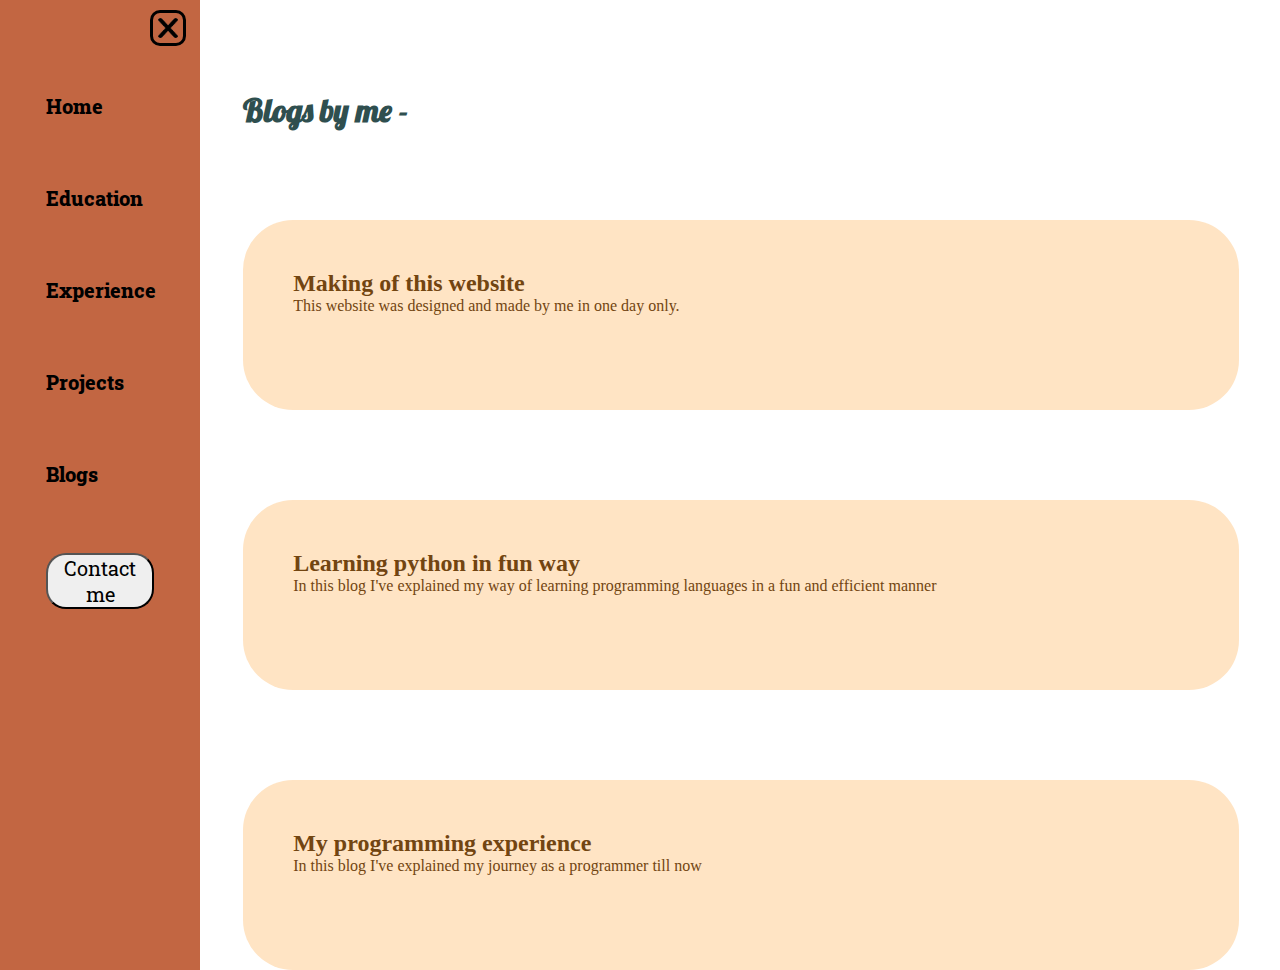
==== blogs.html @ bdfd57fc "Initial commit" ====
<!DOCTYPE html>
<html lang="en">
<head>
    <meta charset="UTF-8">
    <meta http-equiv="X-UA-Compatible" content="IE=edge">
    <meta name="viewport" content="width=device-width, initial-scale=1.0">
    <title>Hariom Joshi</title>
    <link rel="stylesheet" href="style.css">
</head>
<body>
<div class="container">
    <div class="sidebar">
        <nav>
            <ul>
                <li><a href = "/">Home</a></li>
                <li><a href = "/education.html">Education</a></li>
                <li><a href = "/experience.html">Experience</a></li>
                <li><a href = "/projects.html">Projects</a></li>
                <li><a href = "/blogs.html">Blogs</a></li>
                <li><button class="contactme">Contact me</button></li>
            </ul>
        </nav>
    </div>
    <div class="main">
        <div class="signs">
            <img class="cross" src="images/x.png" alt="error occured">
            <img class="options" src="images/options.png" alt="error occured">
        </div>
        <div class="blogcontainer">
            <div class="bloghead"><h1>Blogs by me - </h1></div>
            <a href="making-website.html">
                <div class="blogitem">
                    <h2>Making of this website</h2>
                    <p>This website was designed and made by me in one day only.</p>
                </div>
            </a>
            <a href="learning-python-in-fun-way.html">
                <div class="blogitem">
                    <h2>Learning python in fun way</h2>
                    <p>In this blog I've explained my way of learning programming languages in a fun and efficient manner</p>
                </div>
            </a>
            <a href="programming-experince.html">
                <div class="blogitem">
                    <h2>My programming experience</h2>
                    <p>In this blog I've explained my journey as a programmer till now</p>
                </div>
            </a>
        </div>
    </div>
</div>
<script src="scripts/script5.js"></script>
</body>
</html>
---- style.css ----
@import url('https://fonts.googleapis.com/css2?family=Roboto+Slab:wght@300&display=swap');
@import url('https://fonts.googleapis.com/css2?family=Pushster&family=Roboto+Slab:wght@300&family=Shizuru&display=swap');


/*the below css code applies to all the classes*/
*{
    margin: 0%;
    padding: 0%;
}
/* Items related to index.html */
.sidebar{
    background-color: rgb(194, 102, 66);
    width: 200px;
    font-family: 'Roboto Slab', serif;
    height: 200vh;
    position:fixed;
    transition: 0.3s ease-in-out;
}

.sidebar nav{
    padding: 40px 23px;
}

.sidebar nav li{
    list-style: none;
    font-size: 25px;
    padding: 13px;
    margin : 40px 10px;
    font-size: 20px;
}

.sidebar nav li a{
    text-decoration: none;
    color: black;
    font-weight: 800;
}

.sidebar nav li a:hover{
    color: antiquewhite;
}


.main{
    /* background-color: yellow; */
    width: 90vw;
    height: 100vh;
    /* background-image: "bgImage.jpg"; */
}


.contactme{
     font-size: 20px;
     font-family: 'Roboto Slab', serif;
     border-radius: 20px;
     font-weight: 400;
}

/* To create the bounce effect */

@keyframes bounce {
    0%, 20%, 60%, 100% {
      -webkit-transform: translateY(0);
      transform: translateY(0);
    }
  
    40% {
      -webkit-transform: translateY(-20px);
      transform: translateY(-20px);
    }
  
    80% {
      -webkit-transform: translateY(-10px);
      transform: translateY(-10px);
    }
}

/* applying the bounce effect */

.contactme:hover {
    animation: bounce 0.8s;
    background-color:rgb(20, 45, 78);
    color: aliceblue;
}

.container{
    display: flex;
}

.infocontainer{
    width: 75vw;
    height: 60vh;
    margin: 20vh 5vw 20vh 19vw;
    background-color: aquamarine;
    display: flex;
    justify-content: space-around;
    border-radius: 30px;
    transition: 0.3s ease-in;
}

.devInfo{
    display:flex;
    justify-content: center;
    flex-direction: column;
    margin: 0 30px;
}

.devPic img{
    border-radius: 50%;
    height: 56vh;
    width: 20vw;
    border: 4mm ridge rgba(170, 50, 220, .6);
}

.hello{
    padding: 20px 0;

}

.name{
    font-family: 'Pushster', cursive;
    padding: 10px 0;

}

.about{
    padding: 10px 0;

}

.more-about-me{
    font-family: 'Roboto Slab', serif;
    padding: 10px 0;
}

.btn{
    padding: 10px;
    margin: 10px;
    border-radius: 15px;
    background-color: rgb(96, 151, 233);
    cursor: pointer;
    color: aqua;
    font-weight: 700;
    
}

.btn:hover{
    background-color: aqua;
    color: rgb(96, 151, 233);
}

.bloghead{
    font-family: 'Pushster', cursive;
}

/* Items related to blog.html */

.blogitem{
    height: 90px;
    width: 70vw;
    background-color: bisque;
    padding: 50px;
    margin: 10vh 5vw 10vh 19vw;
    border-radius: 50px;
    transition: 0.2s ease-in;
}

.blogitem:hover{
    color: #ff7a59;
    border: #ff7a59 solid 1px;
    background:#fff;
}

.bloghead{
    margin: 10vh 5vw 10vh 19vw;
    color: darkslategray;
    font-family: 'Pushster', cursive;
    transition: 0.2s ease-in;
}

.blogcontainer a{
    color: rgb(114, 69, 17);
    text-decoration: none;
}

/* Items related to education.html */

.educationContainer a{
    color: rgb(114, 69, 17);
    text-decoration: none;
}

.myEducation{
    margin: 10vh 5vw 10vh 19vw;
    color: darkslategray;
    font-family: 'Pushster', cursive;
    transition: 0.2s ease-in;
}

.institute{
    height: 135px;
    width: 40vw;
    background-color: bisque;
    padding: 50px;
    margin: 10vh 5vw 10vh 19vw;
    border-radius: 50px;
    transition: 0.2s ease-in;
}


.institute:hover{
    color: #ff7a59;
    border: #ff7a59 solid 1px;
    background:#fff;
}

/* Items related to projects.html */

.projectsContainer a{
    color: rgb(114, 69, 17);
    text-decoration: none;
}

.projecthead{
    margin: 10vh 5vw 10vh 19vw;
    color: darkslategray;
    font-family: 'Pushster', cursive;
    transition: 0.2s ease-in;

}

.project{
    height: 40vh;
    width: 40vw;
    background-color: bisque;
    padding: 50px;
    margin: 10vh 5vw 10vh 19vw;
    border-radius: 50px;
    transition: 0.2s ease-in;
}
.info{
    padding: 30px 0;
}
.project:hover{
    color: #ff7a59;
    border: #ff7a59 solid 1px;
    background:#fff;
}

/* Items related to experience.html */

.experienceContainer a{
    color: rgb(114, 69, 17);
    text-decoration: none;
}

.experiencehead{
    margin: 10vh 5vw 10vh 19vw;
    color: darkslategray;
    font-family: 'Pushster', cursive;
    transition: 0.2s ease-in;
}

.experience{
    height: 155px;
    width: 35vw;
    background-color: bisque;
    padding: 50px;
    margin: 10vh 5vw 10vh 19vw;
    border-radius: 50px;
    transition: 0.2s ease-in;
}

.experience:hover{
    color: #ff7a59;
    border: #ff7a59 solid 1px;
    background:#fff;
}

.experience li{
    margin-top: 10px;
}

/* sidebar closing and opening items */

.signs{
    position: fixed;
    cursor: pointer;
    /* height: 40px;
    width: 40px;
    display: flex;
    flex-direction: row; */
    margin: 10px;
}

.cross{
    position:fixed;
    height: 20px;
    width: 20px;
    margin-left: 140px;
    border: black;
    border: solid;
    padding: 5px;
    border-radius: 10px;
}

.cross:hover{
    background-color: rgb(187, 83, 23);
}

.options{
    position:fixed;
    height: 20px;
    width: 20px;
    border: black;
    border: solid;
    padding: 5px;
    border-radius: 10px;
}

.options:hover{
    background-color: rgb(187, 83, 23);
}

.sidebarGo{
    transform: translate(-443px, 0);
    position: absolute;
}

@media (max-width: 1000px) {
    
}
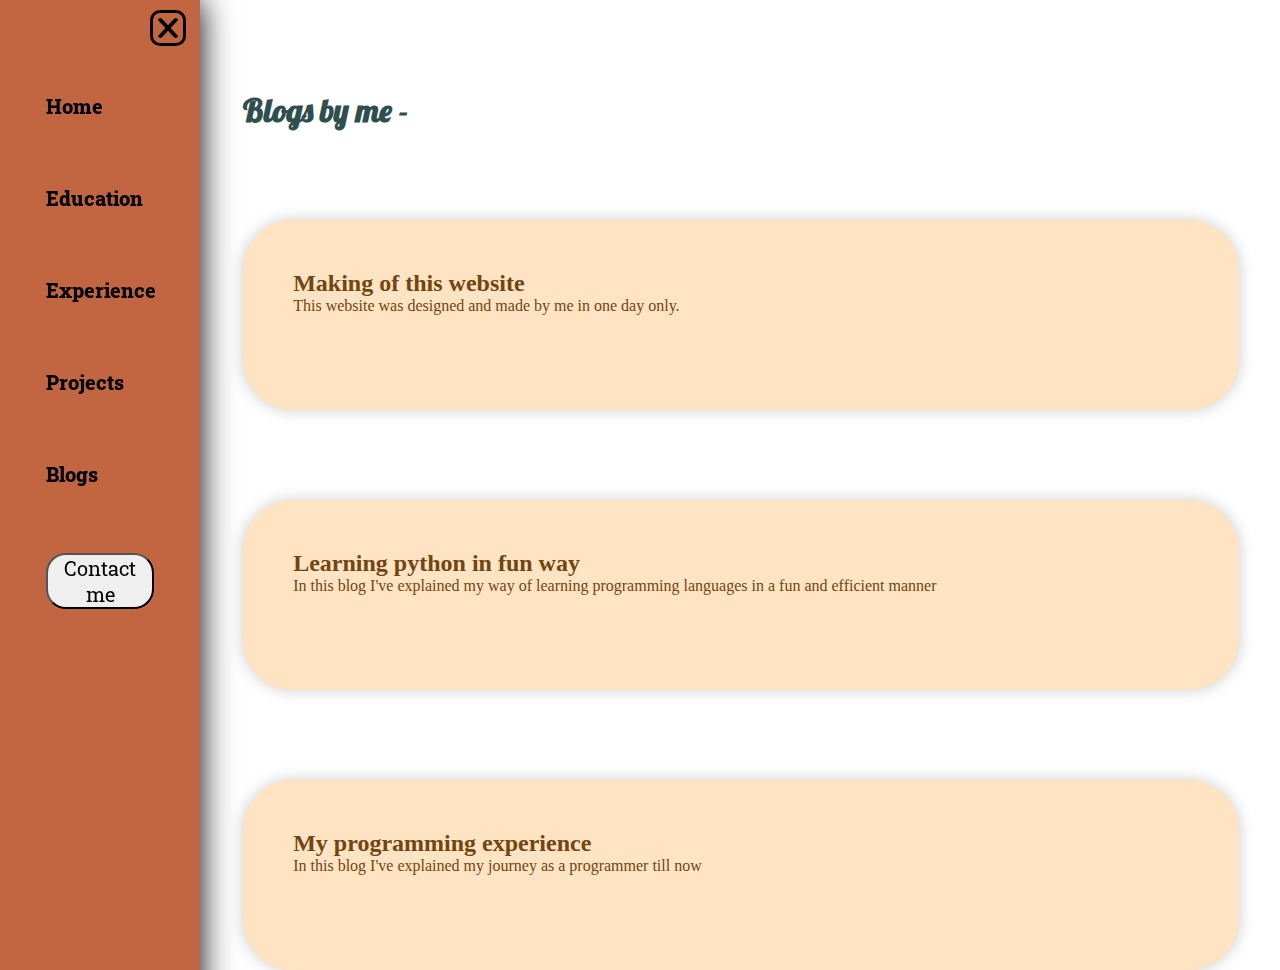
==== commit 0017c71d: "commited" ====
--- a/blogs.html
+++ b/blogs.html
@@ -12,12 +12,12 @@
     <div class="sidebar">
         <nav>
             <ul>
-                <li><a href = "/">Home</a></li>
-                <li><a href = "/education.html">Education</a></li>
-                <li><a href = "/experience.html">Experience</a></li>
-                <li><a href = "/projects.html">Projects</a></li>
-                <li><a href = "/blogs.html">Blogs</a></li>
-                <li><button class="contactme">Contact me</button></li>
+                <li><a href = "/portfolioWebsite">Home</a></li>
+                <li><a href = "/portfolioWebsite/education.html">Education</a></li>
+                <li><a href = "/portfolioWebsite/experience.html">Experience</a></li>
+                <li><a href = "/portfolioWebsite/projects.html">Projects</a></li>
+                <li><a href = "/portfolioWebsite/blogs.html">Blogs</a></li>
+                <li><a href="mailto: hariomjoshi2705@gmail.com" target="_blank"><button class="contactme">Contact me</button></a></li>
             </ul>
         </nav>
     </div>
@@ -28,7 +28,7 @@
         </div>
         <div class="blogcontainer">
             <div class="bloghead"><h1>Blogs by me - </h1></div>
-            <a href="making-website.html">
+            <a href="making_of_website_blog.html">
                 <div class="blogitem">
                     <h2>Making of this website</h2>
                     <p>This website was designed and made by me in one day only.</p>
--- a/style.css
+++ b/style.css
@@ -15,6 +15,7 @@
     height: 200vh;
     position:fixed;
     transition: 0.3s ease-in-out;
+    box-shadow: 0 0 2rem 0;
 }
 
 .sidebar nav{
@@ -89,12 +90,18 @@
 .infocontainer{
     width: 75vw;
     height: 60vh;
+    box-shadow: 0 0 1rem 0 rgba(3, 3, 3, 0.2);
     margin: 20vh 5vw 20vh 19vw;
     background-color: aquamarine;
     display: flex;
     justify-content: space-around;
     border-radius: 30px;
     transition: 0.3s ease-in;
+}
+
+
+.infocontainer:hover{
+    box-shadow: 0 0 2rem 0;
 }
 
 .devInfo{
@@ -162,12 +169,14 @@
     margin: 10vh 5vw 10vh 19vw;
     border-radius: 50px;
     transition: 0.2s ease-in;
+    box-shadow: 0 0 1rem 0 rgba(3, 3, 3, 0.2);
 }
 
 .blogitem:hover{
     color: #ff7a59;
     border: #ff7a59 solid 1px;
     background:#fff;
+    box-shadow: 0 0 2rem 0;
 }
 
 .bloghead{
@@ -204,6 +213,7 @@
     margin: 10vh 5vw 10vh 19vw;
     border-radius: 50px;
     transition: 0.2s ease-in;
+    box-shadow: 0 0 1rem 0 rgba(3, 3, 3, 0.2);
 }
 
 
@@ -211,6 +221,7 @@
     color: #ff7a59;
     border: #ff7a59 solid 1px;
     background:#fff;
+    box-shadow: 0 0 2rem 0;
 }
 
 /* Items related to projects.html */
@@ -236,6 +247,7 @@
     margin: 10vh 5vw 10vh 19vw;
     border-radius: 50px;
     transition: 0.2s ease-in;
+    box-shadow: 0 0 1rem 0 rgba(3, 3, 3, 0.2);
 }
 .info{
     padding: 30px 0;
@@ -244,6 +256,7 @@
     color: #ff7a59;
     border: #ff7a59 solid 1px;
     background:#fff;
+    box-shadow: 0 0 2rem 0;
 }
 
 /* Items related to experience.html */
@@ -268,12 +281,14 @@
     margin: 10vh 5vw 10vh 19vw;
     border-radius: 50px;
     transition: 0.2s ease-in;
+    box-shadow: 0 0 1rem 0 rgba(3, 3, 3, 0.2);
 }
 
 .experience:hover{
     color: #ff7a59;
     border: #ff7a59 solid 1px;
     background:#fff;
+    box-shadow: 0 0 2rem 0;
 }
 
 .experience li{
@@ -326,6 +341,36 @@
     position: absolute;
 }
 
+
+.headingcontainer{
+    height: 80vh;
+    width: 25vh;
+    background-color: bisque;
+}
+
+/* Blogs */
+
+.blogsContainer{
+    color: rgb(114, 69, 17);
+    text-decoration: none;
+    background-color: bisque;
+    height: 20vh;
+    width: 45vw;
+    margin:10vh 5vw 10vh 19vw;
+    border-radius: 20px;
+    transition: 0.2s ease-in;
+}
+
+.blogsHead{
+    margin: 10vh 5vw 10vh 5vw;
+    padding: 30px;
+    color: darkslategray;
+    font-family: 'Pushster', cursive;
+    transition: 0.2s ease-in;
+    /* padding: 40px; */
+}
+
+
 @media (max-width: 1000px) {
     
 }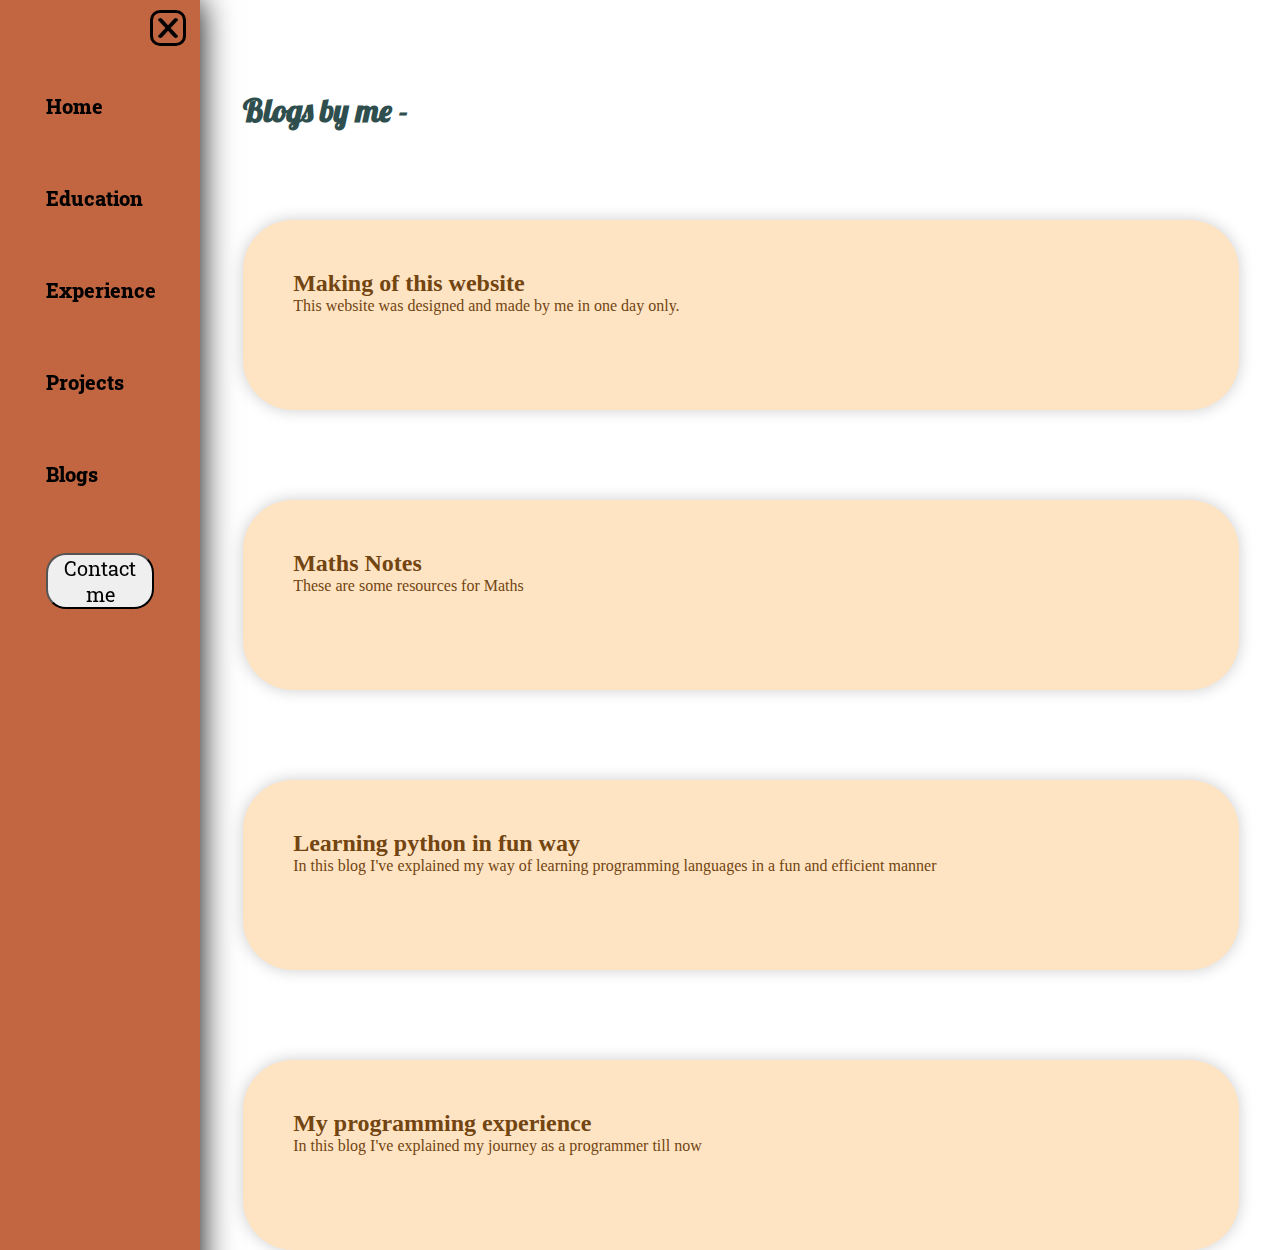
==== commit 2a220d69: "Maths resources added" ====
--- a/blogs.html
+++ b/blogs.html
@@ -28,10 +28,16 @@
         </div>
         <div class="blogcontainer">
             <div class="bloghead"><h1>Blogs by me - </h1></div>
-            <a href="making_of_website_blog.html">
+            <a href="/portfolioWebsite/making_of_website_blog.html">
                 <div class="blogitem">
                     <h2>Making of this website</h2>
                     <p>This website was designed and made by me in one day only.</p>
+                </div>
+            </a>
+            <a href="/portfolioWebsite/maxima_blog.html">
+                <div class="blogitem">
+                    <h2>Maths Notes</h2>
+                    <p>These are some resources for Maths</p>
                 </div>
             </a>
             <a href="learning-python-in-fun-way.html">
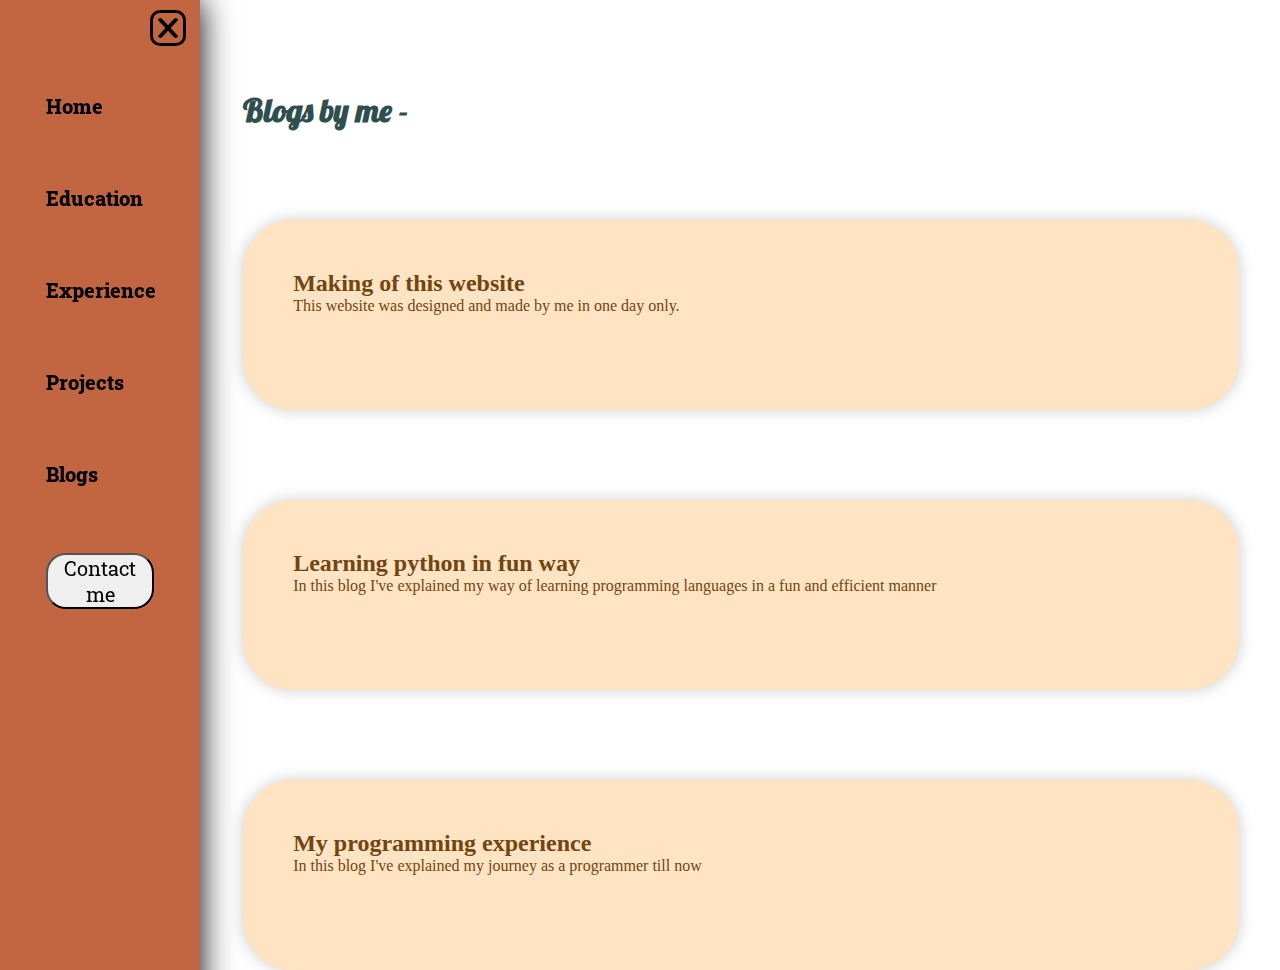
==== commit 9eb0cd57: "useless blogs removed, some errors fixed" ====
--- a/blogs.html
+++ b/blogs.html
@@ -34,12 +34,6 @@
                     <p>This website was designed and made by me in one day only.</p>
                 </div>
             </a>
-            <a href="/portfolioWebsite/maxima_blog.html">
-                <div class="blogitem">
-                    <h2>Maths Notes</h2>
-                    <p>These are some resources for Maths</p>
-                </div>
-            </a>
             <a href="learning-python-in-fun-way.html">
                 <div class="blogitem">
                     <h2>Learning python in fun way</h2>
